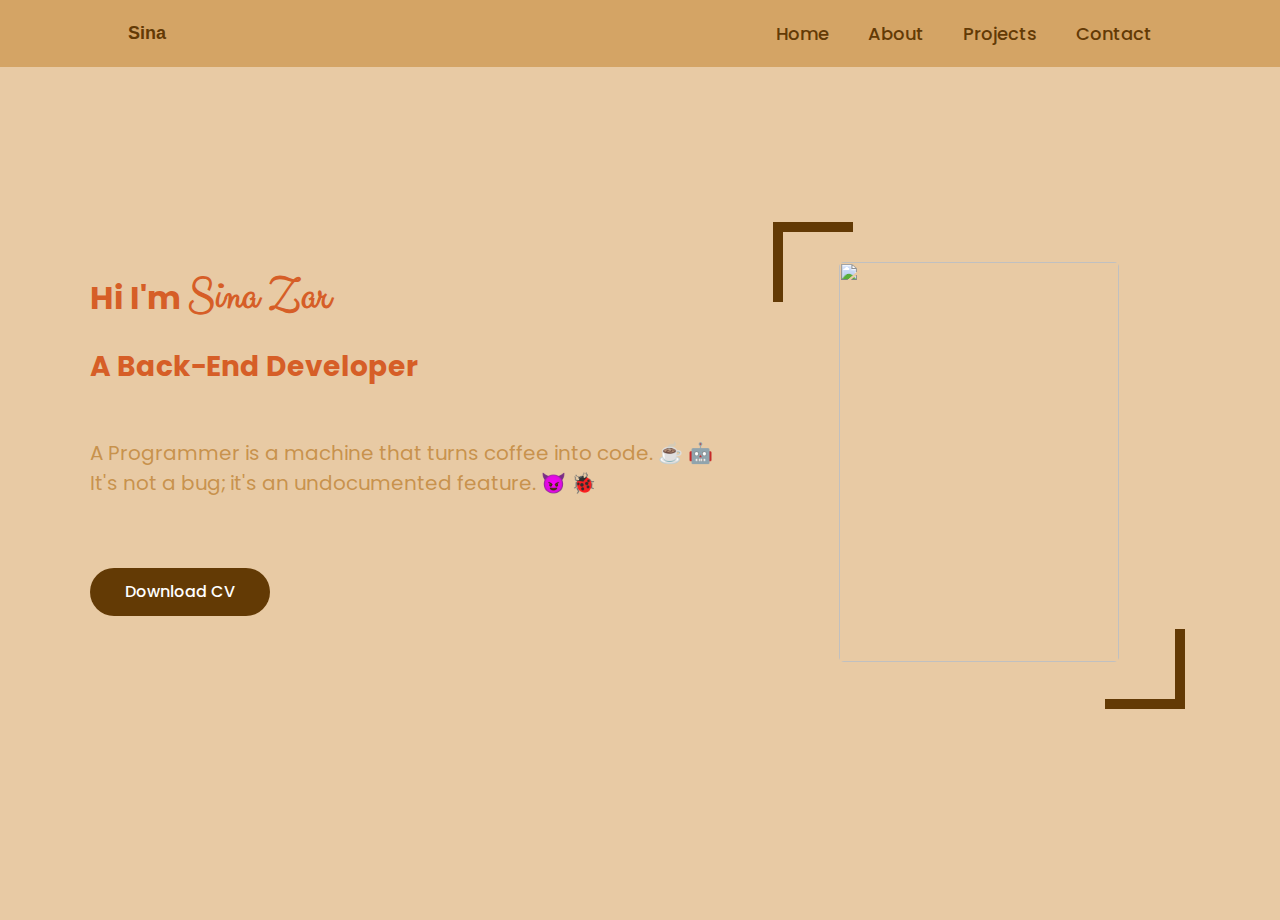
==== index.html @ d1ee0507 "Rename Index.html to index.html" ====
<!DOCTYPE html>
<html lang="en">
    <head>
        <meta charset="utf-8" />
        <meta http-equiv="X-UA-Compatible" content="IE=edge">
        <meta name="viewport" content="width=device-width, initial-scale=1" />
        <link rel="stylesheet" href="Home.css">
        <link rel="stylesheet" href="Header.css">
        <link href="https://fonts.cdnfonts.com/css/common-pixel" rel="stylesheet">
    </head>

    <body class="back">
        <header class="header">           
            <a class="logo">Sina</a>
    
            <!-- Add a menu button for small screens -->
            <div class="menu-button">
                <div class="bar"></div>
                <div class="bar"></div>
                <div class="bar"></div>
            </div>
    
            <nav class="navbar navbar-expand-sm navbar-toggleable-sm">
                <a href="Index.html">Home</a>
                <a href="About.html">About</a>
                <a href="Projects.html">Projects</a>
                <a href="Contact.html">Contact</a>
            </nav>
        </header>

        <div class="main-container">
        
            <!-- main -->
            <div class="main-content"  style="margin-top: 20px;">
              <!--start Home -->
              <section class="home section" id="home">
                <div class="container">
                  <div class="row">
                    <div class="home-info padd-15">
                      <h1 style="color: #d65e27;">Hi I'm <span id="typing-text" style="font-family: 'Clicker Script', cursive; font-size: 46px;"></span></h1>
                      <h3 class="hello" style="color: #d65e27;">A Back-End Developer</h3>
                      <p class="p1" style="color: #c7914bfd;">A Programmer is a machine that turns coffee into code. &#9749; &#129302;</p>
                      <p style="color: #c7914bfd;">It's not a bug; it's an undocumented feature. &#128520; &#128030;</p>

                      <a href="#" class="btn">Download CV</a>
                    </div>

                    <div class="home-img padd-15">
                      <img src="images/Profile.jpeg" alt="">
                    </div>
                  </div>
                </div>
              </section>
              <!--end Home -->
        
            </div>
          </div>

    </body>

</html>


<script>
  const text = "Sina Zare";
  const typingSpeed = 100; // Adjust the typing speed (in milliseconds) as needed
  const deletionSpeed = 100; // Adjust the deletion speed (in milliseconds) as needed
  const pauseBeforeRestart = 1000; // Adjust the pause before restarting (in milliseconds) as needed
  
  function typeWriter(element, text, i, speed) {
      if (i < text.length) {
          element.innerHTML += text.charAt(i);
          i++;
          setTimeout(function() {
              typeWriter(element, text, i, speed);
          }, speed);
      } else {
          // Text is fully typed, start deleting it
          setTimeout(function() {
              deleteText(element, text.length - 1);
          }, pauseBeforeRestart);
      }
  }
  
  function deleteText(element, i) {
      if (i >= 0) {
          const currentText = element.innerHTML;
          element.innerHTML = currentText.slice(0, i);
          i--;
          setTimeout(function() {
              deleteText(element, i);
          }, deletionSpeed);
      } else {
          // Deletion complete, start typing again
          setTimeout(function() {
              element.innerHTML = ''; // Clear the element
              typeWriter(element, text, 0, typingSpeed);
          }, pauseBeforeRestart);
      }
  }
  
  const typingElement = document.getElementById('typing-text');
  typeWriter(typingElement, text, 0, typingSpeed);
</script>
  
<script src="ResponsiveHeader.js"></script>
---- Home.css ----
@import url('https://fonts.googleapis.com/css2?family=Poppins:wght@300;400;500;600;700;800;900&display=swap');
@import url('https://fonts.googleapis.com/css2?family=Clicker+Script&family=Poppins:wght@200;300;500;600;700&display=swap');

* {
    scroll-behavior: smooth;
    margin: 0;
    padding: 0;
    outline: none;
    box-sizing: border-box;
    font-family: 'Poppins', sans-serif;
}

:root {
    --skin-color: #633a05;
}

body.back {
    --bg-black-900: #e2bc8bc9;
    --bg-black-100: #222222;
    --bg-black-50: #393939;
    --text-black-900: #ffffff;
    --text-black-700: #e9e9e9
}

body {
    line-height: 1.5;
    font-size: 16px;
    font-family: 'Poppins', sans-serif;
}

* {
    scroll-behavior: smooth;
    margin: 0;
    padding: 0;
    outline: none;
    text-decoration: none;
    box-sizing: border-box;
}

::before,
::after {
    box-sizing: border-box;
}

ul {
    list-style: none;
}

.padd-15 {
    padding-left: 15px;
    padding-right: 15px;
}

.container {
    max-width: 1100px;
    width: 100%;
    margin: auto;
}

.row {
    display: flex;
    flex-wrap: wrap;
    margin-left: -15px;
    margin-right: -15px;
    position: relative;
}

.btn {
    font-size: 16px;
    font-weight: 500;
    padding: 12px 35px;
    margin-top: 70px;
    color: white;
    border-radius: 40px;
    display: inline-block;
    white-space: nowrap;
    background: var(--skin-color);
    transition: all 0.3s ease;
    border: none;
    cursor: pointer;


}

.hidden {
    display: none !important;
}

.btn:hover {
    transform: scale(1.05);
}

.main-content {
    padding-left: 0px;
}


/* section */
.section {
    padding: 0 30px;
    background: var(--bg-black-900);
    min-height: 100vh;
    display: block;
    opacity: 1;
}

.section .container {
    padding-top: 60px;
    padding-bottom: 70px;
}

.section-title {
    flex: 0 0 100%;
    max-width: 100%;
    margin-bottom: 60px;
}

.section-title h2 {
    font-size: 40px;
    color: var(--text-black-900);
    font-weight: 700;
    position: relative;
}

.section-title h2::before {

    content: '';
    height: 4px;
    width: 50px;
    background-color: var(--skin-color);
    position: absolute;
    top: 100%;
    left: 0;

}

.section-title h2::after {

    content: '';
    height: 4px;
    width: 25px;
    background-color: var(--skin-color);
    position: absolute;
    top: 100%;
    left: 0;
    margin-top: 8px;

}

.shadow-dark {
    box-shadow: 0 0 20px rgba(48, 46, 77, 0.15);
}


/* home */
.home {
    min-height: 100vh;
    display: flex;
    color: var(--text-black-900);
}

.home .home-info {
    flex: 0 0 60%;
    max-width: 60%;
}

.home .home-info p {
    margin-bottom: 0px;
    font-size: 20px;
    color: var(--text-black-700);
}

h3.hello {
    font-size: 28px;
    margin: 15px 0;
}

h3.hello span {
    font-family: 'Clicker Script', cursive;
    font-size: 30px;
    font-weight: 700;
    color: var(--skin-color);
}

h3.my-profession {
    font-size: 30px;
    margin: 15px 0;
}

.typing {
    color: var(--skin-color);
}

.home .home-img {
    flex: 0 0 40%;
    max-width: 40%;
    position: relative;
    text-align: center;
}

.home .home-img::after {
    content: '';
    position: absolute;
    height: 80px;
    width: 80px;
    right: 20px;
    bottom: -40px;
    border-bottom: 10px solid var(--skin-color);
    border-right: 10px solid var(--skin-color);

}

.home-img::before {
    content: '';
    position: absolute;
    height: 80px;
    width: 80px;
    left: 20px;
    top: -40px;
    border-top: 10px solid var(--skin-color);
    border-left: 10px solid var(--skin-color);

}

.home .home-img img {
    height: 400px;
    width: 280px;
    object-fit: cover;
    object-position: center;
    margin: auto;
    border-radius: 5px;
}


/* media */
@media (max-width:1199px) {
    .aside {
        left: -270px;
    }

    .main-content {
        padding-left: 0;
    }

    .about .about-content .personal-info .item-info p span {
        display: block;
    }

}

@media (max-width:991px) {

    .service .service-item,
    .contact .contact-info-item,
    .portfolio .portfolio-item {
        flex: 0 0 50%;
        max-width: 50%;
    }


    .about .about-content .education,
    .about .about-content .expriance,
    .home .home-info {
        flex: 0 0 100%;
        max-width: 100%;
    }

    .home .home-img {
        margin: 80px auto 0;
        flex: 0 0 60%;
        max-width: 100%;

    }

}

@media (max-width:767px) {
    .home .home-img {
        margin-top: 100px;
        flex: 0 0 100%;
        max-width: 100%;
    }

    .contact .contact-info-item,
    .contact .contact-form .col-6,
    .service .service-item,
    .portfolio .portfolio-item,
    .about .about-content .education,
    .about .about-content .expriance,
    .about .about-content .skills,
    .about .about-content .personal-info {
        flex: 0 0 100%;
        max-width: 100%;
    }
}

/* Add space between h3 and the first <p> */
.hello {
    margin-top: 20px; /* Adjust this value as needed */
}

/* Reduce space between the first <p> and the second <p> */
.p1 {
    margin-top: 50px;
    margin-bottom: 10px; /* Adjust this value as needed */
}
---- Header.css ----
@import url('https://fonts.cdnfonts.com/css/common-pixel');

.header {
    position: fixed;
    top: 0;
    left: 0;
    width: 100%;
    padding: 20px 10%;
    background: #d4a465;
    display: flex;
    justify-content: space-between;
    align-items: center;
    z-index: 100;
}

.navbar a {
    font-size: 18px;
    color: #633a05;
    text-decoration: none;
    font-weight: 500;
    margin-left:  35px;
    transition: .3s;
}

.navbar a:hover {
    color: #393939;
    font-weight: 800;
}

.logo {
    font-size: 18px;
    color: #633a05;
    font-weight: 900;
    font-family: 'Common Pixel', sans-serif;                                                
    font-smooth: never;
    -webkit-font-smoothing : none;  
}


/* Add styles for the menu button */
.menu-button {
    display: none; /* Hide the menu button by default */
    flex-direction: column;
    cursor: pointer;
    transition: all 0.5s ease-in-out; /* Add a smooth transition effect */
}

.bar {
    width: 25px;
    height: 3px;
    background-color: #633a05;
    margin: 3px 0;
}

/* Use a media query to change the layout for smaller screens */
@media (max-width: 768px) {
    .navbar {
        display: none; /* Hide the navbar by default */
        flex-direction: column;
        position: absolute;
        top: 60px;
        left: 0;
        background: #d4a465;
        width: 100%;
        padding: 10px;
        text-align: center;
    }

    /* Show the menu button and toggle the navbar when clicked */
    .menu-button {
        display: flex;
    }

    /* Show the menu items in the collapsed navbar */
    .navbar.active {
        display: flex;
    }

    /* Add additional styles for the collapsed navbar links */
    .navbar.active a {
        margin: 10px 0;
    }
}

.menu-expanded {
    margin-top: 205px;
}
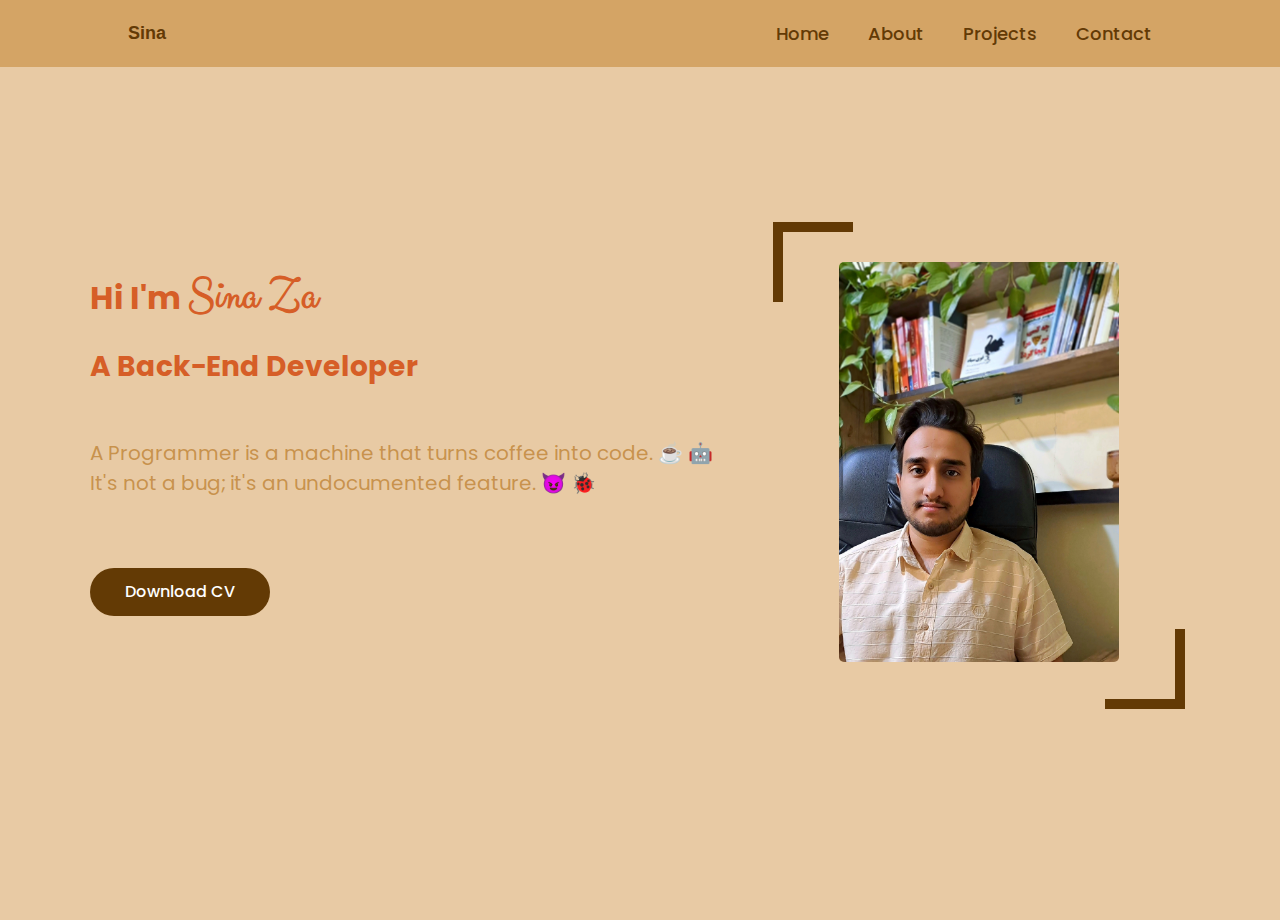
==== commit dadbe4cb: "updated files cascadings" ====
--- a/index.html
+++ b/index.html
@@ -21,7 +21,7 @@
             </div>
     
             <nav class="navbar navbar-expand-sm navbar-toggleable-sm">
-                <a href="Index.html">Home</a>
+                <a href="index.html">Home</a>
                 <a href="About.html">About</a>
                 <a href="Projects.html">Projects</a>
                 <a href="Contact.html">Contact</a>
@@ -46,7 +46,7 @@
                     </div>
 
                     <div class="home-img padd-15">
-                      <img src="images/Profile.jpeg" alt="">
+                      <img src="Images/Profile.jpeg" alt="">
                     </div>
                   </div>
                 </div>
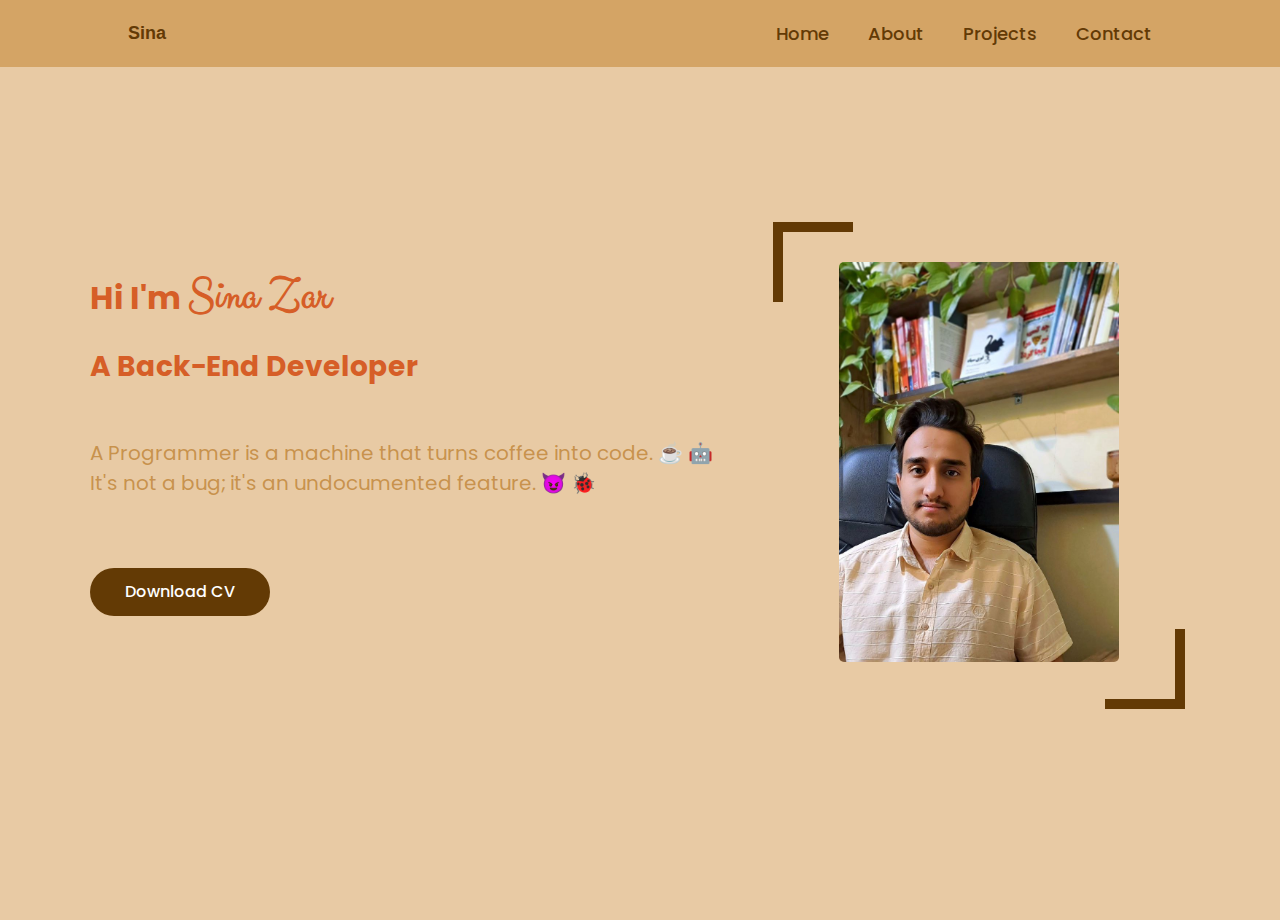
==== commit b9a2e61f: "I Added a comprossed picture of myself and replaced it with original one in index.html file" ====
--- a/index.html
+++ b/index.html
@@ -46,7 +46,7 @@
                     </div>
 
                     <div class="home-img padd-15">
-                      <img src="Images/Profile.jpeg" alt="">
+                      <img src="Images/Profile-compressed.jpg" alt="">
                     </div>
                   </div>
                 </div>
